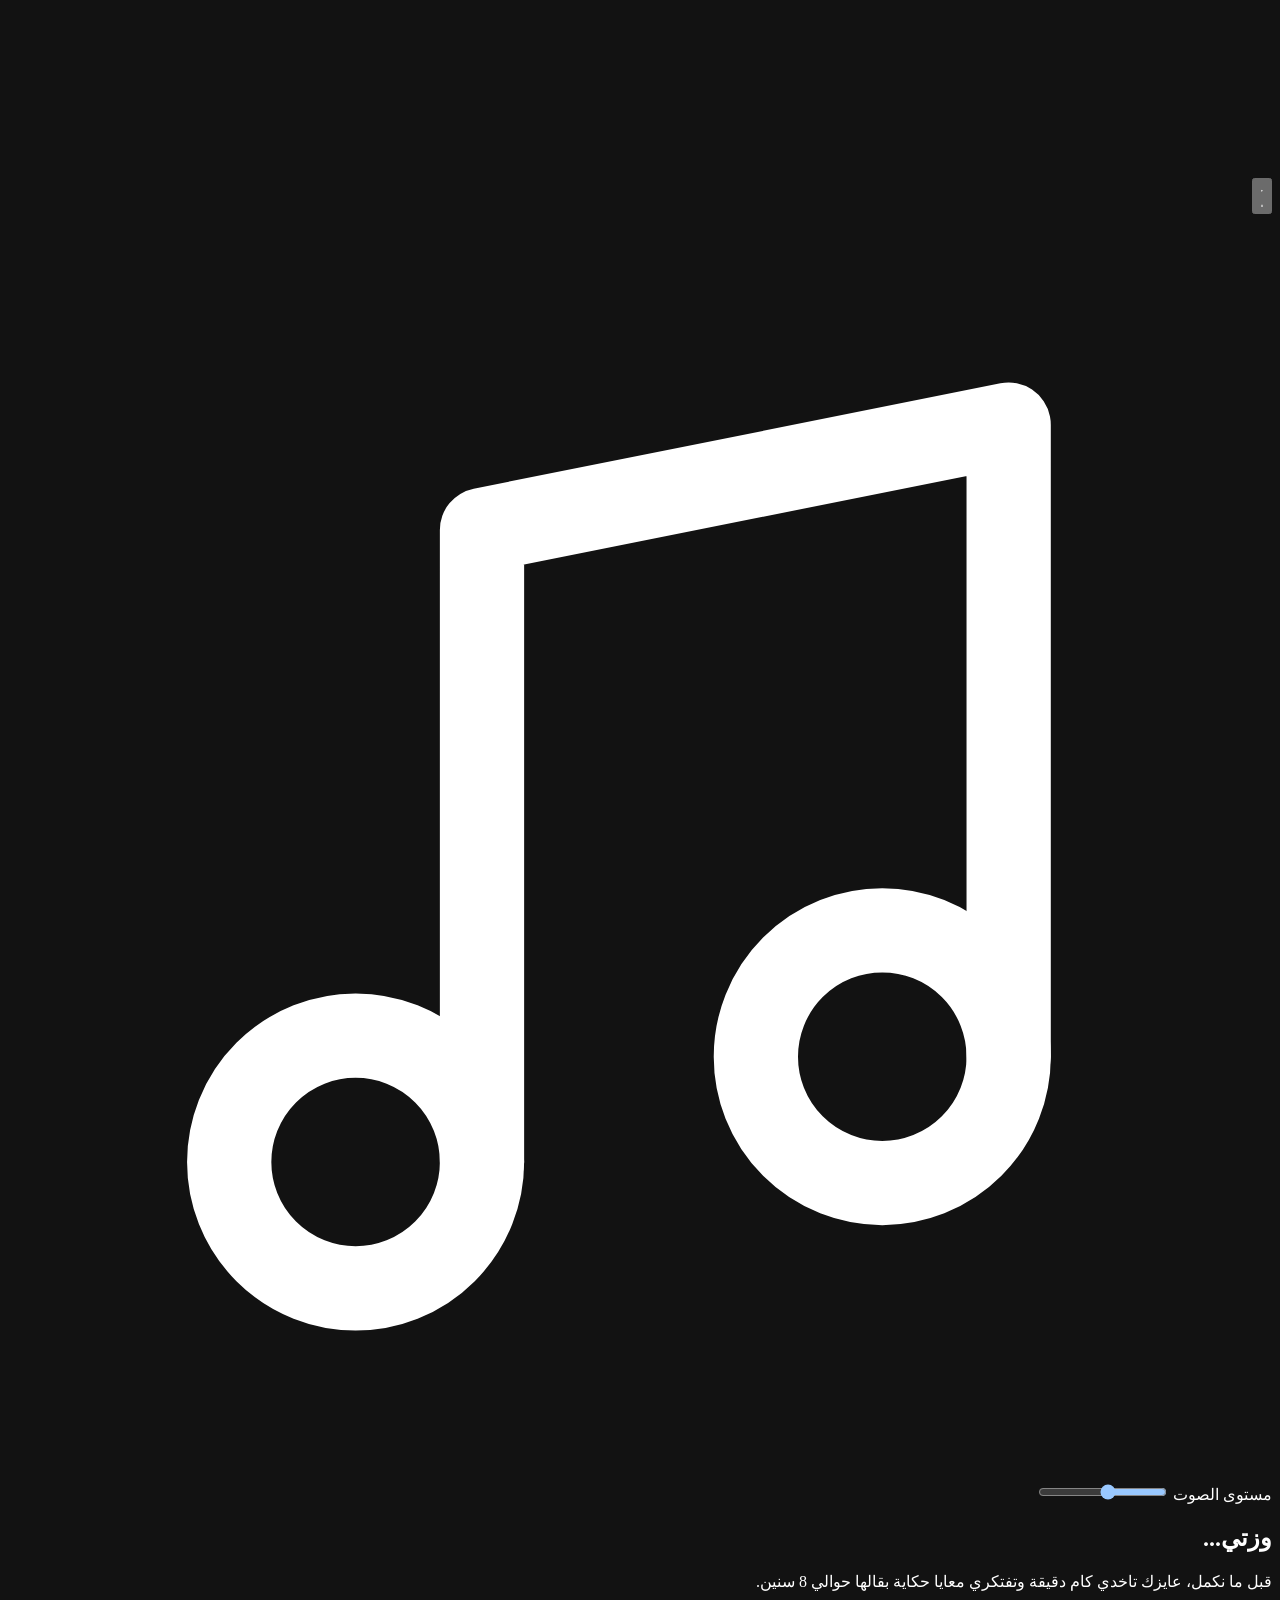
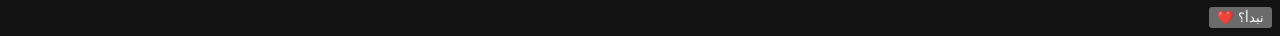
==== index.html @ 0698bc0b "Rename index.html.html to index.html" ====
<!DOCTYPE html>
<!--
  ============================================================
  رسالة حب تفاعلية — 8 سنين في صفحة واحدة.

  طريقة التشغيل: افتح index.html بالضغط عليه مرتين. مش محتاج سيرفر.

  فين تعدل إيه
  -------------
  • الاسم / اللقب / ملف الموسيقى / الذكريات / الرسالة الأخيرة
      → أول script.js (كائن CONFIG)
  • الألوان → أول style.css (بلوك :root)
  • نصوص الأقسام → هنا في index.html جوه كل <section>
  • الموسيقى → حط أغنية أصالة في:  assets/music.mp3
  ============================================================
-->
<html lang="ar" dir="rtl">
<head>
  <meta charset="utf-8">
  <meta name="viewport" content="width=device-width, initial-scale=1, viewport-fit=cover">
  <meta name="theme-color" content="#050b1c">
  <meta name="color-scheme" content="dark">
  <title>وزتي... حكاية 8 سنين</title>

  <!-- خطوط جوجل لو فيه إنترنت. لو مفيش، فيه بدائل محلية. -->
  <link rel="preconnect" href="https://fonts.googleapis.com">
  <link rel="preconnect" href="https://fonts.gstatic.com" crossorigin>
  <link href="https://fonts.googleapis.com/css2?family=Amiri:wght@400;700&family=Cormorant+Garamond:ital,wght@0,300;0,400;1,300&family=Tajawal:wght@300;400;500;700&display=swap" rel="stylesheet">

  <link rel="stylesheet" href="style.css">
</head>

<body data-mood="night">
  <!-- الصفحة مقفولة لحد ما تدوس "نبدأ؟" -->
  <script>document.documentElement.classList.add('is-locked');</script>

  <!-- ===== الخلفية: سما + نجوم متحركة ===== -->
  <div class="backdrop" aria-hidden="true">
    <div class="sky sky--base"></div>
    <div class="sky sky--glow"></div>
    <canvas id="stars"></canvas>
  </div>

  <!-- ===== شريط التقدم (يتعبى من script.js) ===== -->
  <header class="chrome" id="chrome">
    <div class="chrome__inner">
      <p class="chrome__label" id="chapterLabel" aria-live="polite"></p>
      <nav aria-label="مراحل الحكاية">
        <ol class="steps" id="steps"></ol>
      </nav>
    </div>
  </header>

  <!-- ===== مشغل الموسيقى =====
       حط أغنية أصالة هنا:  assets/music.mp3
       (لو الملف مش موجود، المشغل هيختفي والصفحة هتشتغل عادي.) -->
  <div class="player" id="player" role="group" aria-label="الموسيقى">
    <button class="player__btn" id="musicBtn" type="button" aria-label="تشغيل الموسيقى" aria-pressed="false">
      <svg class="ico-play" viewBox="0 0 24 24" aria-hidden="true"><path d="M8.5 5.5v13l10.5-6.5z" fill="currentColor"/></svg>
      <svg class="ico-pause" viewBox="0 0 24 24" aria-hidden="true"><path d="M7 5h3.4v14H7zM13.6 5H17v14h-3.4z" fill="currentColor"/></svg>
    </button>
    <svg class="player__note" viewBox="0 0 24 24" aria-hidden="true" fill="none" stroke="currentColor" stroke-width="1.6" stroke-linecap="round" stroke-linejoin="round"><path d="M9 18V6l10-2v12"/><circle cx="6.6" cy="18" r="2.4"/><circle cx="16.6" cy="16" r="2.4"/></svg>
    <span class="eq" aria-hidden="true"><i></i><i></i><i></i><i></i></span>
    <label class="player__vol">
      <span class="sr-only">مستوى الصوت</span>
      <input id="musicVol" type="range" min="0" max="100" value="45">
    </label>
  </div>
  <audio id="music" loop preload="auto"></audio>

  <noscript><p style="padding:2rem;text-align:center;color:#fff">الصفحة دي محتاجة JavaScript عشان تشتغل.</p></noscript>

  <main id="journey">

    <!-- ============ 01 — البداية ============ -->
    <section class="chapter chapter--opening" id="opening" data-chapter="1" data-mood="night" aria-label="البداية">
      <div class="chapter__inner">
        <div class="seq">
          <!-- اللقب بيتعبى من CONFIG.nickname في script.js -->
          <h1 class="ln t-xl glow-text" data-delay="900"><span data-nick>وزتي</span>...</h1>
          <p class="ln t-lead" data-delay="2000">قبل ما نكمل، عايزك تاخدي كام دقيقة وتفتكري معايا حكاية بقالها حوالي 8 سنين.</p>
          <div class="ln" data-delay="2000">
            <button class="btn btn--start" id="startBtn" type="button">نبدأ؟ ❤️</button>
          </div>
        </div>
      </div>
    </section>

    <!-- ============ 02 — 8 سنين ============ -->
    <section class="chapter chapter--years" id="years" data-chapter="2" data-mood="night" aria-labelledby="years-title" hidden>
      <div class="chapter__inner">
        <h2 class="sr-only" id="years-title">8 سنين</h2>

        <div class="years__num" role="img" aria-label="8"><span id="yearsCount" aria-hidden="true">8</span></div>

        <div class="years__line" aria-hidden="true">
          <span class="years__cap">البداية</span>
          <div class="years__track">
            <i style="--i:0"></i><i style="--i:1"></i><i style="--i:2"></i><i style="--i:3"></i>
            <i style="--i:4"></i><i style="--i:5"></i><i style="--i:6"></i><i style="--i:7"></i>
          </div>
          <span class="years__cap">النهارده</span>
        </div>

        <div class="seq">
          <p class="ln t-lead" data-delay="2800">8 سنين مش رقم صغير...</p>
          <p class="ln t-body" data-delay="2200">8 سنين فيهم كلام، ضحك، زعل، مواقف، خوف، أمان، أحلام... وحاجات كتير يمكن عمرنا ما عرفنا نوصفها.</p>
          <p class="ln t-lead" data-delay="2800">ومهما حصل بينا، صعب أتعامل مع الـ8 سنين دول كأنهم مجرد وقت وعدّى.</p>
        </div>
      </div>
    </section>

    <!-- ============ 03 — ذكريات ============
         الكروت بتتبني من CONFIG.memories في script.js -->
    <section class="chapter chapter--memories" id="memories" data-chapter="3" data-mood="night" aria-labelledby="memories-title" hidden>
      <div class="chapter__inner chapter__inner--wide">
        <header class="reveal memories__head">
          <h2 class="t-display" id="memories-title">فاكرة؟</h2>
        </header>

        <div class="road" id="road">
          <span class="road__fill" aria-hidden="true"></span>
          <span class="road__lamp" aria-hidden="true"></span>
          <ol class="road__list" id="roadList"></ol>
        </div>
      </div>
    </section>

    <!-- ============ 04 — 4 April ============ -->
    <section class="chapter chapter--april" id="april" data-chapter="4" data-mood="night" aria-labelledby="april-title" hidden>
      <div class="chapter__inner">
        <h2 class="sr-only" id="april-title">4 April</h2>

        <div class="date" role="img" aria-label="4 April">
          <span class="date__glow" aria-hidden="true"></span>
          <span class="date__day" aria-hidden="true">4</span>
          <span class="date__month" aria-hidden="true">April</span>
          <span class="date__rule" aria-hidden="true"></span>
        </div>

        <div class="seq">
          <p class="ln t-lead" data-delay="3000">اليوم اللي بدأت فيه مرحلة جديدة من حكايتنا.</p>
          <p class="ln t-body" data-delay="2400">وفي وسط كل اللي حصل بعده، التاريخ ده لسه له مكان خاص عندي.</p>
        </div>
      </div>
    </section>

    <!-- ============ 05 — الجزء الصادق ============ -->
    <section class="chapter chapter--honest" id="honest" data-chapter="5" data-mood="quiet" aria-labelledby="honest-title" hidden>
      <div class="chapter__inner">
        <div class="seq">
          <h2 class="ln t-display" id="honest-title" data-delay="600">عايز أقولك حاجة بصراحة...</h2>
          <p class="ln t-xl" data-type data-delay="2600">أنا اتغيرت.</p>
          <p class="ln t-lead" data-delay="3200">مش بقول إني بقيت شخص تاني...</p>
          <p class="ln t-lead" data-delay="2600">بس فهمت حاجات مكنتش فاهمها.</p>
          <p class="ln t-lead" data-delay="3000">فهمت إن الحب مش بس إنك تحب حد...</p>
          <p class="ln t-lead" data-delay="2200">الحب كمان إنك تفهمه، تسمعه، تطمنه، وتعرف إمتى تتمسك وإمتى تهدى.</p>
          <p class="ln t-body" data-delay="3000">وفهمت إن في حاجات كان ممكن أتعامل معاها بشكل أحسن.</p>
        </div>
      </div>
    </section>

    <!-- ============ 06 — لسه بحبك ============ -->
    <section class="chapter chapter--love" id="love" data-chapter="6" data-mood="quiet" aria-label="لسه بحبك" hidden>
      <div class="chapter__inner">
        <div class="seq">
          <p class="ln t-xl" data-delay="700">ولسه...</p>
          <p class="ln t-xl glow-text" data-type data-hearts data-delay="3000">لسه بحبك.</p>
          <p class="ln t-lead" data-delay="3200">مش حب بيطلب منك تنسي اللي حصل.</p>
          <p class="ln t-lead" data-delay="2200">ومش حب بيضغط عليكي تاخدي قرار.</p>
          <p class="ln t-lead" data-delay="2400">هو بس حب بيقولك إنك لسه غالية عندي.</p>
          <p class="ln t-body" data-delay="3000">وإن بعد كل السنين دي...</p>
          <p class="ln t-lead" data-delay="1900">لسه نفسي تكوني إنتِ.</p>
          <div class="ln love__heart" data-delay="1800" aria-hidden="true">
            <svg viewBox="0 0 64 60" fill="none" stroke="currentColor" stroke-width="1.6" stroke-linejoin="round"><path d="M32 54C10 38 6 26 11 17c5-9 16-8 21-1 5-7 16-8 21 1 5 9 1 21-21 37z"/></svg>
          </div>
        </div>
      </div>
    </section>

    <!-- ============ 07 — مش رجوع، بداية جديدة ============ -->
    <section class="chapter chapter--again" id="again" data-chapter="7" data-mood="quiet" aria-labelledby="again-title" hidden>
      <div class="chapter__inner">
        <div class="seq">
          <h2 class="ln t-display" id="again-title" data-delay="600">مش عايز نرجع زي الأول...</h2>
          <p class="ln t-lead" data-delay="2600">أنا نفسي ندي للحكاية فرصة تانية.</p>
          <p class="ln t-lead" data-delay="3000">مش عشان نرجع نعيش نفس الحكاية.</p>
          <p class="ln t-lead" data-delay="2200">عشان نكتب حكاية جديدة.</p>
          <div class="words">
            <span class="ln word" data-delay="2800">أهدى.</span>
            <span class="ln word" data-delay="1300">أنضج.</span>
            <span class="ln word" data-delay="1300">وأحن.</span>
          </div>
          <p class="ln t-body" data-delay="2800">أنا مش بطلب نرجع للماضي.</p>
          <p class="ln t-lead" data-delay="2200">أنا نفسي نبدأ من جديد، بس المرة دي وإحنا فاهمين بعض أكتر.</p>
        </div>
      </div>
    </section>

    <!-- ============ 08 — السؤال الأخير ============ -->
    <section class="chapter chapter--question" id="question" data-chapter="7" data-mood="hush" aria-label="السؤال الأخير" hidden>
      <div class="chapter__inner">
        <div class="seq">
          <!-- .stage = السطور بتتبدل في نفس المكان -->
          <div class="stage">
            <p class="ln t-lead" data-delay="900">بعد كل ده...</p>
            <p class="ln t-lead" data-delay="3000">بعد 8 سنين...</p>
            <h2 class="ln t-display keep" data-delay="3200">مستعدة نكتب فصل جديد؟ ❤️</h2>
          </div>

          <div class="ln choices" data-delay="2400">
            <div class="choices__main">
              <button class="btn btn--choice btn--yes" type="button">أيوه ❤️</button>
              <button class="btn btn--choice btn--yes" type="button">أكيد 🥹</button>
              <button class="btn btn--choice btn--yes" type="button">طبعًا 💙</button>
            </div>
            <!-- لعبة بس: بتراوغ كام مرة، وبعدين بتسيب نفسها تتضغط -->
            <div class="maybe-zone" id="maybeZone">
              <div class="maybe-wrap" id="maybeWrap">
                <button class="btn btn--ghost" id="maybeBtn" type="button">يمكن...</button>
              </div>
            </div>
            <p class="maybe-note" id="maybeNote" role="status" aria-live="polite"></p>
          </div>
        </div>
      </div>
    </section>
  </main>

  <!-- ===== شاشة الرد الكاملة (أيوه / يمكن). المحتوى بيتبني من script.js ===== -->
  <div class="finale" id="finale" role="dialog" aria-modal="true" aria-label="الرد" hidden>
    <canvas class="finale__fx" id="finaleFx" aria-hidden="true"></canvas>
    <button class="finale__close" id="finaleClose" type="button" aria-label="إغلاق">
      <svg viewBox="0 0 24 24" aria-hidden="true" fill="none" stroke="currentColor" stroke-width="1.8" stroke-linecap="round"><path d="M6 6l12 12M18 6L6 18"/></svg>
    </button>
    <div class="finale__scroll" id="finaleScroll" tabindex="-1">
      <div class="finale__body seq" id="finaleBody"></div>
    </div>
    <button class="finale__skip" id="finaleSkip" type="button">عرض الكل</button>
  </div>

  <script src="script.js"></script>
</body>
</html>
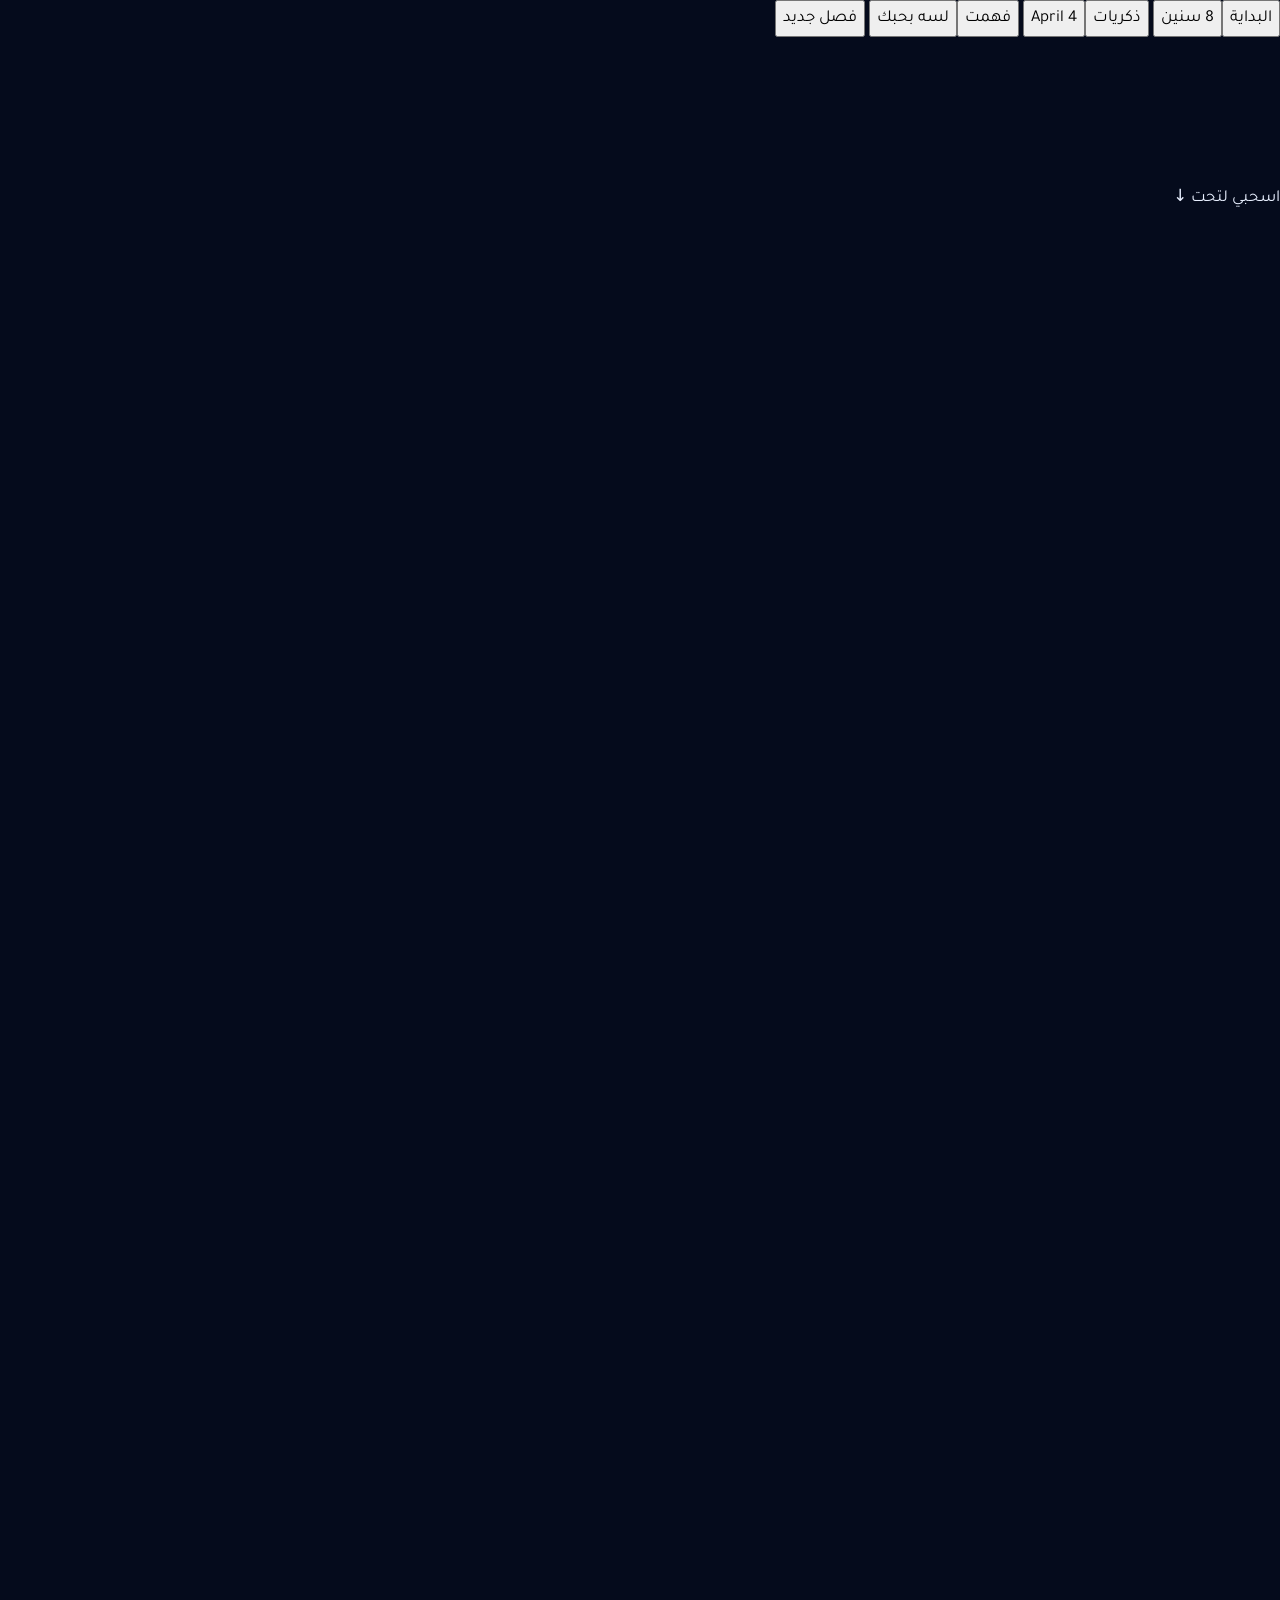
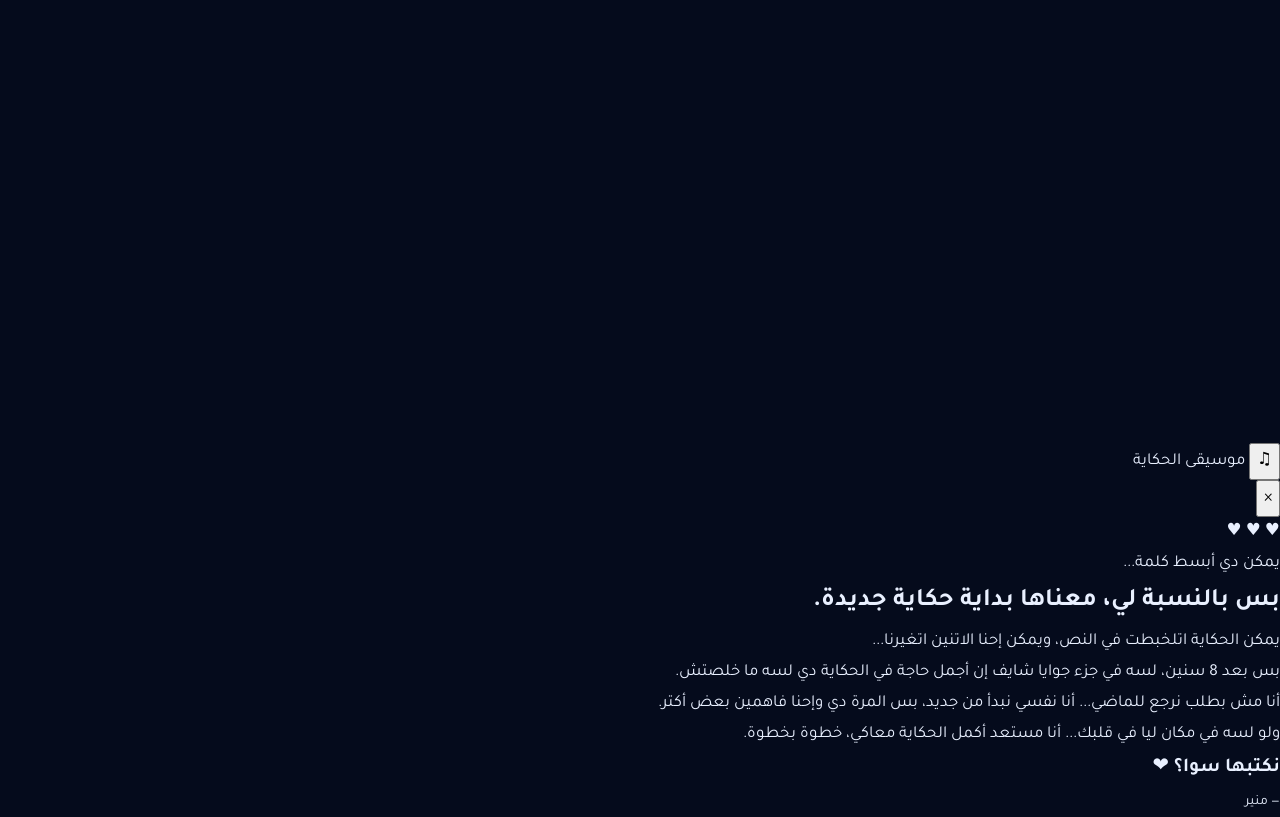
==== commit a56af6be: "Refactor index.html structure and content" ====
--- a/index.html
+++ b/index.html
@@ -1,244 +1,131 @@
-<!DOCTYPE html>
-<!--
-  ============================================================
-  رسالة حب تفاعلية — 8 سنين في صفحة واحدة.
-
-  طريقة التشغيل: افتح index.html بالضغط عليه مرتين. مش محتاج سيرفر.
-
-  فين تعدل إيه
-  -------------
-  • الاسم / اللقب / ملف الموسيقى / الذكريات / الرسالة الأخيرة
-      → أول script.js (كائن CONFIG)
-  • الألوان → أول style.css (بلوك :root)
-  • نصوص الأقسام → هنا في index.html جوه كل <section>
-  • الموسيقى → حط أغنية أصالة في:  assets/music.mp3
-  ============================================================
--->
+<!doctype html>
 <html lang="ar" dir="rtl">
 <head>
-  <meta charset="utf-8">
-  <meta name="viewport" content="width=device-width, initial-scale=1, viewport-fit=cover">
-  <meta name="theme-color" content="#050b1c">
-  <meta name="color-scheme" content="dark">
-  <title>وزتي... حكاية 8 سنين</title>
+<meta charset="utf-8">
+<meta name="viewport" content="width=device-width,initial-scale=1,viewport-fit=cover">
+<meta name="theme-color" content="#081a33">
+<title>وزتي — حكايتنا</title>
+<link rel="preconnect" href="https://fonts.googleapis.com">
+<link rel="preconnect" href="https://fonts.gstatic.com" crossorigin>
+<link href="https://fonts.googleapis.com/css2?family=Cairo:wght@400;500;600;700;800&family=Tajawal:wght@400;500;700;800&display=swap" rel="stylesheet">
+<link rel="stylesheet" href="style.css">
+</head>
+<body>
+<div class="progress"><span id="progressBar"></span></div>
+<nav class="timeline-nav" aria-label="مراحل الرحلة">
+  <button data-target="start">البداية</button><button data-target="years">8 سنين</button>
+  <button data-target="memories">ذكريات</button><button data-target="date">4 April</button>
+  <button data-target="understood">فهمت</button><button data-target="love">لسه بحبك</button>
+  <button data-target="newchapter">فصل جديد</button>
+</nav>
 
-  <!-- خطوط جوجل لو فيه إنترنت. لو مفيش، فيه بدائل محلية. -->
-  <link rel="preconnect" href="https://fonts.googleapis.com">
-  <link rel="preconnect" href="https://fonts.gstatic.com" crossorigin>
-  <link href="https://fonts.googleapis.com/css2?family=Amiri:wght@400;700&family=Cormorant+Garamond:ital,wght@0,300;0,400;1,300&family=Tajawal:wght@300;400;500;700&display=swap" rel="stylesheet">
+<main>
+<section id="start" class="hero section">
+  <div class="stars"></div><div class="glow"></div>
+  <div class="hero-content reveal">
+    <div class="tiny">منير → زينب</div>
+    <h1>وزتي...</h1>
+    <p>قبل ما نكمل، عايزك تاخدي كام دقيقة وتفتكري معايا حكاية بقالها حوالي 8 سنين.</p>
+    <button class="primary next" data-next="years">نبدأ؟ <span>♥</span></button>
+  </div>
+  <div class="scroll-hint">اسحبي لتحت ↓</div>
+</section>
 
-  <link rel="stylesheet" href="style.css">
-</head>
+<section id="years" class="section dark">
+  <div class="content narrow reveal">
+    <div class="chapter">01 / 07</div>
+    <div class="big-number" data-number="8">8</div>
+    <h2>8 سنين مش رقم صغير...</h2>
+    <p>8 سنين فيهم كلام، ضحك، زعل، مواقف، خوف، أمان، أحلام... وحاجات كتير يمكن عمرنا ما عرفنا نوصفها.</p>
+    <p>ومهما حصل بينا، صعب أتعامل مع الـ8 سنين دول كأنهم مجرد وقت وعدّى.</p>
+  </div>
+</section>
 
-<body data-mood="night">
-  <!-- الصفحة مقفولة لحد ما تدوس "نبدأ؟" -->
-  <script>document.documentElement.classList.add('is-locked');</script>
+<section id="memories" class="section">
+  <div class="content wide reveal">
+    <div class="chapter">02 / 07</div><h2>فاكرة؟</h2>
+    <p class="lead">في حاجات صغيرة بتفضل كبيرة جوا الواحد.</p>
+    <div class="memory-line">
+      <article class="memory"><span class="memory-dot">01</span><div><small>ذكرى</small><h3>القاهرة</h3><p>خروجة القاهرة... مش عارف إيه اللي فضل في ذاكرتي أكتر، تفاصيل اليوم نفسه، ولا إحساس إننا كنا بنعمل ذكرى جديدة سوا.</p></div></article>
+      <article class="memory"><span class="memory-dot">02</span><div><small>ذكرى</small><h3>أول قعدة</h3><p>أول مرة قعدنا مع بعض في الأتالية عند أختك. يمكن وقتها مكنتش عارف إن القعدة دي هتبقى واحدة من الحاجات اللي هفتكرها بعد سنين.</p></div></article>
+      <article class="memory"><span class="memory-dot">03</span><div><small>ذكرى</small><h3>السدادات</h3><p>اليوم اللي اتخبطتي فيه... وأكتر حاجة فاكرها مش الخبطة نفسها، قد ما فاكر خوفك عليا وخضتك وقتها. يمكن دي من اللحظات الصغيرة اللي عمرها ما كانت صغيرة بالنسبالي.</p></div></article>
+      <article class="memory"><span class="memory-dot">04</span><div><small>ذكرى</small><h3>طريق الرجوع</h3><p>إحنا راجعين من القاهرة، الأغاني شغالة، وإحنا بنسمع أصالة... مكنتش محتاج وقتها أي حاجة زيادة عن إنك تكوني جنبي.</p></div></article>
+      <article class="memory"><span class="memory-dot">05</span><div><small>ذكرى</small><h3>الشقة</h3><p>فاكرة لما اخترنا كل تفصيلة في الشقة سوا؟ لون، حاجة، تفصيلة صغيرة... كل حاجة كان وراها حلم.</p><strong>والأجمل إن لسه في حاجات هنكملها. 💙</strong></div></article>
+    </div>
+  </div>
+</section>
 
-  <!-- ===== الخلفية: سما + نجوم متحركة ===== -->
-  <div class="backdrop" aria-hidden="true">
-    <div class="sky sky--base"></div>
-    <div class="sky sky--glow"></div>
-    <canvas id="stars"></canvas>
+<section id="date" class="section date-section dark">
+  <div class="content reveal">
+    <div class="chapter">03 / 07</div>
+    <div class="date-card"><span>our chapter</span><strong>4 April</strong><i>♥</i></div>
+    <h2>اليوم اللي بدأت فيه مرحلة جديدة من حكايتنا.</h2>
+    <p>وفي وسط كل اللي حصل بعده، التاريخ ده لسه له مكان خاص عندي.</p>
   </div>
+</section>
 
-  <!-- ===== شريط التقدم (يتعبى من script.js) ===== -->
-  <header class="chrome" id="chrome">
-    <div class="chrome__inner">
-      <p class="chrome__label" id="chapterLabel" aria-live="polite"></p>
-      <nav aria-label="مراحل الحكاية">
-        <ol class="steps" id="steps"></ol>
-      </nav>
+<section id="understood" class="section dark calmer">
+  <div class="content narrow reveal">
+    <div class="chapter">04 / 07</div><h2>عايز أقولك حاجة بصراحة...</h2>
+    <div class="line-reveal"><p>أنا اتغيرت.</p><p>مش بقول إني بقيت شخص تاني...</p><p>بس فهمت حاجات مكنتش فاهمها.</p><p>فهمت إن الحب مش بس إنك تحب حد...</p><p>الحب كمان إنك تفهمه، تسمعه، تطمنه، وتعرف إمتى تتمسك وإمتى تهدى.</p><p>وفهمت إن في حاجات كان ممكن أتعامل معاها بشكل أحسن.</p></div>
+  </div>
+</section>
+
+<section id="love" class="section love-section">
+  <div class="content narrow reveal">
+    <div class="chapter">05 / 07</div><h2>ولسه...</h2>
+    <div class="heart">♥</div><h3>لسه بحبك.</h3>
+    <p>مش حب بيطلب منك تنسي اللي حصل.</p><p>ومش حب بيضغط عليكي تاخدي قرار.</p><p>هو بس حب بيقولك إنك لسه غالية عندي.</p>
+    <p class="emphasis">وإن بعد كل السنين دي... لسه نفسي تكوني إنتِ.</p>
+  </div>
+</section>
+
+<section id="newchapter" class="section dark new-section">
+  <div class="content narrow reveal">
+    <div class="chapter">06 / 07</div>
+    <h2>مش عايز نرجع زي الأول...</h2>
+    <p>أنا نفسي ندي للحكاية فرصة تانية.</p>
+    <div class="stack"><span>مش عشان نرجع نعيش نفس الحكاية.</span><span>عشان نكتب حكاية جديدة.</span><b>أهدى.</b><b>أنضج.</b><b>وأحن.</b></div>
+    <p>أنا مش بطلب نرجع للماضي.<br>أنا نفسي نبدأ من جديد، بس المرة دي وإحنا فاهمين بعض أكتر.</p>
+  </div>
+</section>
+
+<section id="question" class="section final">
+  <div class="final-glow"></div>
+  <div class="content narrow reveal">
+    <div class="chapter">07 / 07</div>
+    <p>بعد كل ده...</p><p>بعد 8 سنين...</p>
+    <h2>مستعدة نكتب فصل جديد؟ <span>♥</span></h2>
+    <div class="answers" id="answers">
+      <button class="answer yes" data-answer="positive">أيوه ❤️</button>
+      <button class="answer yes" data-answer="positive">أكيد 🥹</button>
+      <button class="answer yes" data-answer="positive">طبعًا 💙</button>
+      <button class="answer maybe" id="maybe">يمكن...</button>
     </div>
-  </header>
+    <div id="response" class="response" aria-live="polite"></div>
+  </div>
+</section>
+</main>
 
-  <!-- ===== مشغل الموسيقى =====
-       حط أغنية أصالة هنا:  assets/music.mp3
-       (لو الملف مش موجود، المشغل هيختفي والصفحة هتشتغل عادي.) -->
-  <div class="player" id="player" role="group" aria-label="الموسيقى">
-    <button class="player__btn" id="musicBtn" type="button" aria-label="تشغيل الموسيقى" aria-pressed="false">
-      <svg class="ico-play" viewBox="0 0 24 24" aria-hidden="true"><path d="M8.5 5.5v13l10.5-6.5z" fill="currentColor"/></svg>
-      <svg class="ico-pause" viewBox="0 0 24 24" aria-hidden="true"><path d="M7 5h3.4v14H7zM13.6 5H17v14h-3.4z" fill="currentColor"/></svg>
-    </button>
-    <svg class="player__note" viewBox="0 0 24 24" aria-hidden="true" fill="none" stroke="currentColor" stroke-width="1.6" stroke-linecap="round" stroke-linejoin="round"><path d="M9 18V6l10-2v12"/><circle cx="6.6" cy="18" r="2.4"/><circle cx="16.6" cy="16" r="2.4"/></svg>
-    <span class="eq" aria-hidden="true"><i></i><i></i><i></i><i></i></span>
-    <label class="player__vol">
-      <span class="sr-only">مستوى الصوت</span>
-      <input id="musicVol" type="range" min="0" max="100" value="45">
-    </label>
+<div class="music">
+  <audio id="audio" loop preload="none"><source src="assets/music.mp3" type="audio/mpeg"></audio>
+  <button id="musicBtn" aria-label="تشغيل الموسيقى">♫</button>
+  <span id="musicText">موسيقى الحكاية</span>
+</div>
+
+<div class="modal" id="modal">
+  <div class="modal-card">
+    <button class="close" id="close">×</button>
+    <div class="mini-hearts">♥ ♥ ♥</div>
+    <p>يمكن دي أبسط كلمة...</p>
+    <h2>بس بالنسبة لي، معناها بداية حكاية جديدة.</h2>
+    <p>يمكن الحكاية اتلخبطت في النص، ويمكن إحنا الاتنين اتغيرنا...</p>
+    <p>بس بعد 8 سنين، لسه في جزء جوايا شايف إن أجمل حاجة في الحكاية دي لسه ما خلصتش.</p>
+    <p>أنا مش بطلب نرجع للماضي... أنا نفسي نبدأ من جديد، بس المرة دي وإحنا فاهمين بعض أكتر.</p>
+    <p>ولو لسه في مكان ليا في قلبك... أنا مستعد أكمل الحكاية معاكي، خطوة بخطوة.</p>
+    <h3>نكتبها سوا؟ ❤️</h3><small>— منير</small>
   </div>
-  <audio id="music" loop preload="auto"></audio>
-
-  <noscript><p style="padding:2rem;text-align:center;color:#fff">الصفحة دي محتاجة JavaScript عشان تشتغل.</p></noscript>
-
-  <main id="journey">
-
-    <!-- ============ 01 — البداية ============ -->
-    <section class="chapter chapter--opening" id="opening" data-chapter="1" data-mood="night" aria-label="البداية">
-      <div class="chapter__inner">
-        <div class="seq">
-          <!-- اللقب بيتعبى من CONFIG.nickname في script.js -->
-          <h1 class="ln t-xl glow-text" data-delay="900"><span data-nick>وزتي</span>...</h1>
-          <p class="ln t-lead" data-delay="2000">قبل ما نكمل، عايزك تاخدي كام دقيقة وتفتكري معايا حكاية بقالها حوالي 8 سنين.</p>
-          <div class="ln" data-delay="2000">
-            <button class="btn btn--start" id="startBtn" type="button">نبدأ؟ ❤️</button>
-          </div>
-        </div>
-      </div>
-    </section>
-
-    <!-- ============ 02 — 8 سنين ============ -->
-    <section class="chapter chapter--years" id="years" data-chapter="2" data-mood="night" aria-labelledby="years-title" hidden>
-      <div class="chapter__inner">
-        <h2 class="sr-only" id="years-title">8 سنين</h2>
-
-        <div class="years__num" role="img" aria-label="8"><span id="yearsCount" aria-hidden="true">8</span></div>
-
-        <div class="years__line" aria-hidden="true">
-          <span class="years__cap">البداية</span>
-          <div class="years__track">
-            <i style="--i:0"></i><i style="--i:1"></i><i style="--i:2"></i><i style="--i:3"></i>
-            <i style="--i:4"></i><i style="--i:5"></i><i style="--i:6"></i><i style="--i:7"></i>
-          </div>
-          <span class="years__cap">النهارده</span>
-        </div>
-
-        <div class="seq">
-          <p class="ln t-lead" data-delay="2800">8 سنين مش رقم صغير...</p>
-          <p class="ln t-body" data-delay="2200">8 سنين فيهم كلام، ضحك، زعل، مواقف، خوف، أمان، أحلام... وحاجات كتير يمكن عمرنا ما عرفنا نوصفها.</p>
-          <p class="ln t-lead" data-delay="2800">ومهما حصل بينا، صعب أتعامل مع الـ8 سنين دول كأنهم مجرد وقت وعدّى.</p>
-        </div>
-      </div>
-    </section>
-
-    <!-- ============ 03 — ذكريات ============
-         الكروت بتتبني من CONFIG.memories في script.js -->
-    <section class="chapter chapter--memories" id="memories" data-chapter="3" data-mood="night" aria-labelledby="memories-title" hidden>
-      <div class="chapter__inner chapter__inner--wide">
-        <header class="reveal memories__head">
-          <h2 class="t-display" id="memories-title">فاكرة؟</h2>
-        </header>
-
-        <div class="road" id="road">
-          <span class="road__fill" aria-hidden="true"></span>
-          <span class="road__lamp" aria-hidden="true"></span>
-          <ol class="road__list" id="roadList"></ol>
-        </div>
-      </div>
-    </section>
-
-    <!-- ============ 04 — 4 April ============ -->
-    <section class="chapter chapter--april" id="april" data-chapter="4" data-mood="night" aria-labelledby="april-title" hidden>
-      <div class="chapter__inner">
-        <h2 class="sr-only" id="april-title">4 April</h2>
-
-        <div class="date" role="img" aria-label="4 April">
-          <span class="date__glow" aria-hidden="true"></span>
-          <span class="date__day" aria-hidden="true">4</span>
-          <span class="date__month" aria-hidden="true">April</span>
-          <span class="date__rule" aria-hidden="true"></span>
-        </div>
-
-        <div class="seq">
-          <p class="ln t-lead" data-delay="3000">اليوم اللي بدأت فيه مرحلة جديدة من حكايتنا.</p>
-          <p class="ln t-body" data-delay="2400">وفي وسط كل اللي حصل بعده، التاريخ ده لسه له مكان خاص عندي.</p>
-        </div>
-      </div>
-    </section>
-
-    <!-- ============ 05 — الجزء الصادق ============ -->
-    <section class="chapter chapter--honest" id="honest" data-chapter="5" data-mood="quiet" aria-labelledby="honest-title" hidden>
-      <div class="chapter__inner">
-        <div class="seq">
-          <h2 class="ln t-display" id="honest-title" data-delay="600">عايز أقولك حاجة بصراحة...</h2>
-          <p class="ln t-xl" data-type data-delay="2600">أنا اتغيرت.</p>
-          <p class="ln t-lead" data-delay="3200">مش بقول إني بقيت شخص تاني...</p>
-          <p class="ln t-lead" data-delay="2600">بس فهمت حاجات مكنتش فاهمها.</p>
-          <p class="ln t-lead" data-delay="3000">فهمت إن الحب مش بس إنك تحب حد...</p>
-          <p class="ln t-lead" data-delay="2200">الحب كمان إنك تفهمه، تسمعه، تطمنه، وتعرف إمتى تتمسك وإمتى تهدى.</p>
-          <p class="ln t-body" data-delay="3000">وفهمت إن في حاجات كان ممكن أتعامل معاها بشكل أحسن.</p>
-        </div>
-      </div>
-    </section>
-
-    <!-- ============ 06 — لسه بحبك ============ -->
-    <section class="chapter chapter--love" id="love" data-chapter="6" data-mood="quiet" aria-label="لسه بحبك" hidden>
-      <div class="chapter__inner">
-        <div class="seq">
-          <p class="ln t-xl" data-delay="700">ولسه...</p>
-          <p class="ln t-xl glow-text" data-type data-hearts data-delay="3000">لسه بحبك.</p>
-          <p class="ln t-lead" data-delay="3200">مش حب بيطلب منك تنسي اللي حصل.</p>
-          <p class="ln t-lead" data-delay="2200">ومش حب بيضغط عليكي تاخدي قرار.</p>
-          <p class="ln t-lead" data-delay="2400">هو بس حب بيقولك إنك لسه غالية عندي.</p>
-          <p class="ln t-body" data-delay="3000">وإن بعد كل السنين دي...</p>
-          <p class="ln t-lead" data-delay="1900">لسه نفسي تكوني إنتِ.</p>
-          <div class="ln love__heart" data-delay="1800" aria-hidden="true">
-            <svg viewBox="0 0 64 60" fill="none" stroke="currentColor" stroke-width="1.6" stroke-linejoin="round"><path d="M32 54C10 38 6 26 11 17c5-9 16-8 21-1 5-7 16-8 21 1 5 9 1 21-21 37z"/></svg>
-          </div>
-        </div>
-      </div>
-    </section>
-
-    <!-- ============ 07 — مش رجوع، بداية جديدة ============ -->
-    <section class="chapter chapter--again" id="again" data-chapter="7" data-mood="quiet" aria-labelledby="again-title" hidden>
-      <div class="chapter__inner">
-        <div class="seq">
-          <h2 class="ln t-display" id="again-title" data-delay="600">مش عايز نرجع زي الأول...</h2>
-          <p class="ln t-lead" data-delay="2600">أنا نفسي ندي للحكاية فرصة تانية.</p>
-          <p class="ln t-lead" data-delay="3000">مش عشان نرجع نعيش نفس الحكاية.</p>
-          <p class="ln t-lead" data-delay="2200">عشان نكتب حكاية جديدة.</p>
-          <div class="words">
-            <span class="ln word" data-delay="2800">أهدى.</span>
-            <span class="ln word" data-delay="1300">أنضج.</span>
-            <span class="ln word" data-delay="1300">وأحن.</span>
-          </div>
-          <p class="ln t-body" data-delay="2800">أنا مش بطلب نرجع للماضي.</p>
-          <p class="ln t-lead" data-delay="2200">أنا نفسي نبدأ من جديد، بس المرة دي وإحنا فاهمين بعض أكتر.</p>
-        </div>
-      </div>
-    </section>
-
-    <!-- ============ 08 — السؤال الأخير ============ -->
-    <section class="chapter chapter--question" id="question" data-chapter="7" data-mood="hush" aria-label="السؤال الأخير" hidden>
-      <div class="chapter__inner">
-        <div class="seq">
-          <!-- .stage = السطور بتتبدل في نفس المكان -->
-          <div class="stage">
-            <p class="ln t-lead" data-delay="900">بعد كل ده...</p>
-            <p class="ln t-lead" data-delay="3000">بعد 8 سنين...</p>
-            <h2 class="ln t-display keep" data-delay="3200">مستعدة نكتب فصل جديد؟ ❤️</h2>
-          </div>
-
-          <div class="ln choices" data-delay="2400">
-            <div class="choices__main">
-              <button class="btn btn--choice btn--yes" type="button">أيوه ❤️</button>
-              <button class="btn btn--choice btn--yes" type="button">أكيد 🥹</button>
-              <button class="btn btn--choice btn--yes" type="button">طبعًا 💙</button>
-            </div>
-            <!-- لعبة بس: بتراوغ كام مرة، وبعدين بتسيب نفسها تتضغط -->
-            <div class="maybe-zone" id="maybeZone">
-              <div class="maybe-wrap" id="maybeWrap">
-                <button class="btn btn--ghost" id="maybeBtn" type="button">يمكن...</button>
-              </div>
-            </div>
-            <p class="maybe-note" id="maybeNote" role="status" aria-live="polite"></p>
-          </div>
-        </div>
-      </div>
-    </section>
-  </main>
-
-  <!-- ===== شاشة الرد الكاملة (أيوه / يمكن). المحتوى بيتبني من script.js ===== -->
-  <div class="finale" id="finale" role="dialog" aria-modal="true" aria-label="الرد" hidden>
-    <canvas class="finale__fx" id="finaleFx" aria-hidden="true"></canvas>
-    <button class="finale__close" id="finaleClose" type="button" aria-label="إغلاق">
-      <svg viewBox="0 0 24 24" aria-hidden="true" fill="none" stroke="currentColor" stroke-width="1.8" stroke-linecap="round"><path d="M6 6l12 12M18 6L6 18"/></svg>
-    </button>
-    <div class="finale__scroll" id="finaleScroll" tabindex="-1">
-      <div class="finale__body seq" id="finaleBody"></div>
-    </div>
-    <button class="finale__skip" id="finaleSkip" type="button">عرض الكل</button>
-  </div>
-
-  <script src="script.js"></script>
+</div>
+<script src="script.js"></script>
 </body>
 </html>
--- a/style.css
+++ b/style.css
@@ -0,0 +1,500 @@
+/* ==========================================================
+   الألوان والخطوط — غيّر شكل الصفحة كلها من هنا
+   ========================================================== */
+:root {
+  --navy-950: #050b1c;   /* أغمق ليل */
+  --navy-900: #081330;
+  --navy-800: #0e1f47;
+  --blue-500: #4f83e6;
+  --blue-300: #8fb4f0;   /* أزرق هادي */
+  --sky:      #bfdcff;   /* سماوي */
+  --white:    #f3f7ff;
+  --lav:      #b7b2f0;   /* لافندر خفيف */
+
+  --text:     #e9f0ff;
+  --text-dim: rgba(233, 240, 255, .76);
+  --line:     rgba(191, 220, 255, .16);
+
+  --font-display: 'Amiri', 'Noto Naskh Arabic', 'Traditional Arabic', 'Geeza Pro', serif;
+  --font-ui:      'Tajawal', 'Segoe UI', Tahoma, 'Noto Sans Arabic', system-ui, sans-serif;
+  --font-latin:   'Cormorant Garamond', Georgia, 'Times New Roman', serif;
+
+  --ease: cubic-bezier(.2, .7, .2, 1);
+}
+
+/* ---------- أساسيات ---------- */
+*, *::before, *::after { box-sizing: border-box; }
+[hidden] { display: none !important; }
+
+html {
+  scroll-behavior: smooth;
+  -webkit-text-size-adjust: 100%;
+  background: var(--navy-950);
+}
+html.is-locked, html.is-locked body,
+html.has-finale, html.has-finale body { overflow: hidden; height: 100%; }
+
+body {
+  margin: 0;
+  min-height: 100svh;
+  overflow-x: hidden;
+  background: var(--navy-950);
+  color: var(--text);
+  font-family: var(--font-ui);
+  font-size: 1.05rem;
+  line-height: 1.85;
+  -webkit-font-smoothing: antialiased;
+}
+
+h1, h2, h3, p { margin: 0; }
+button { font: inherit; }
+:focus-visible { outline: 2px solid var(--sky); outline-offset: 3px; }
+
+.sr-only {
+  position: absolute; width: 1px; height: 1px; margin: -1px; padding: 0;
+  overflow: hidden; clip: rect(0 0 0 0); white-space: nowrap; border: 0;
+}
+
+/* ---------- الخلفية ---------- */
+.backdrop { position: fixed; inset: 0; z-index: 0; pointer-events: none; }
+.sky { position: absolute; inset: 0; }
+.sky--base { background: linear-gradient(180deg, #0a1636 0%, #07112a 55%, #050b1c 100%); }
+.sky--glow {
+  background:
+    radial-gradient(70% 45% at 50% 0%, rgba(79, 131, 230, .34), transparent 72%),
+    radial-gradient(55% 40% at 12% 100%, rgba(183, 178, 240, .16), transparent 72%);
+  transition: opacity 2.4s ease;
+}
+body[data-mood="quiet"] .sky--glow { opacity: .35; }
+body[data-mood="hush"]  .sky--glow { opacity: .16; }
+#stars { position: absolute; inset: 0; width: 100%; height: 100%; }
+
+main, .chrome, .player { position: relative; z-index: 2; }
+
+/* ---------- تايبوجرافي ---------- */
+.t-display {
+  font-family: var(--font-display); font-weight: 700;
+  font-size: clamp(2.05rem, 8.6vw, 3.3rem); line-height: 1.55;
+  color: var(--white); text-wrap: balance;
+}
+.t-xl {
+  font-family: var(--font-display); font-weight: 700;
+  font-size: clamp(2.8rem, 13.5vw, 4.9rem); line-height: 1.4; color: var(--white);
+}
+.t-lead {
+  font-family: var(--font-display);
+  font-size: clamp(1.4rem, 5.6vw, 1.85rem); line-height: 1.95;
+  color: var(--text); text-wrap: balance;
+}
+.t-body {
+  font-size: clamp(1.05rem, 4.2vw, 1.18rem); line-height: 1.95;
+  color: var(--text-dim); text-wrap: balance; max-width: 30em;
+}
+.glow-text { text-shadow: 0 0 34px rgba(143, 180, 240, .55), 0 0 90px rgba(79, 131, 230, .35); }
+
+/* ---------- الأقسام ---------- */
+.chapter {
+  min-height: 100svh;
+  padding: 104px 24px 96px;
+  display: flex; flex-direction: column; align-items: center; justify-content: center;
+  text-align: center; position: relative;
+}
+.chapter__inner { width: min(100%, 640px); }
+.chapter__inner--wide { width: min(100%, 620px); }
+
+/* ---------- ظهور السطور واحدة واحدة (.ln) ---------- */
+.seq { display: flex; flex-direction: column; align-items: center; gap: 1.2rem; }
+.ln {
+  opacity: 0; visibility: hidden;
+  transform: translateY(14px); filter: blur(6px);
+  transition: opacity 1.3s ease, transform 1.3s var(--ease), filter 1.3s ease, visibility 0s linear 1.3s;
+}
+.ln.is-in {
+  opacity: 1; visibility: visible; transform: none; filter: none;
+  transition-delay: 0s;
+}
+.ln.is-out { transform: translateY(-10px); }
+.seq > .t-xl { margin-block: .2rem; }
+
+.typed { display: inline; }
+.ln[data-type]:not(.typed-done) .typed::after {
+  content: ""; display: inline-block; width: 2px; height: .9em;
+  margin-inline-start: 6px; vertical-align: -.08em; background: var(--sky);
+  animation: caret 1s steps(2) infinite;
+}
+@keyframes caret { 50% { opacity: 0; } }
+
+.stage { display: grid; place-items: center; width: 100%; min-height: 8.5rem; }
+.stage > .ln { grid-area: 1 / 1; }
+
+.reveal {
+  opacity: 0; transform: translateY(22px);
+  transition: opacity 1.1s var(--ease), transform 1.1s var(--ease);
+}
+.reveal.is-in { opacity: 1; transform: none; }
+
+/* ---------- الأزرار ---------- */
+.btn {
+  font-weight: 700; font-size: 1.12rem; min-height: 56px; padding: 0 2.1rem;
+  border-radius: 999px; border: 1px solid transparent; cursor: pointer;
+  color: var(--navy-950);
+  background: linear-gradient(135deg, #7ea6f2, #c4defc);
+  box-shadow: 0 8px 30px -8px rgba(126, 166, 242, .7);
+  transition: transform .35s var(--ease), box-shadow .35s ease, background .35s ease, border-color .35s ease;
+  -webkit-tap-highlight-color: transparent;
+}
+.btn:hover { transform: translateY(-2px); box-shadow: 0 14px 38px -8px rgba(160, 200, 255, .85); }
+.btn:active { transform: scale(.98); }
+
+.btn--start { min-width: 210px; margin-top: .6rem; animation: breathe 3.6s ease-in-out infinite; }
+@keyframes breathe {
+  0%, 100% { box-shadow: 0 8px 30px -8px rgba(126, 166, 242, .6); }
+  50%      { box-shadow: 0 8px 46px -4px rgba(160, 200, 255, .95); }
+}
+
+.btn--choice {
+  width: 100%; color: var(--white);
+  background: linear-gradient(160deg, rgba(143, 180, 240, .22), rgba(79, 131, 230, .1));
+  border-color: rgba(191, 220, 255, .38); box-shadow: none;
+  -webkit-backdrop-filter: blur(6px); backdrop-filter: blur(6px);
+}
+.btn--choice:hover {
+  background: linear-gradient(160deg, rgba(143, 180, 240, .42), rgba(79, 131, 230, .26));
+  border-color: rgba(191, 220, 255, .75);
+  box-shadow: 0 12px 32px -10px rgba(143, 180, 240, .85);
+}
+.btn--choice:nth-child(2) { border-color: rgba(183, 178, 240, .45); }
+
+.btn--ghost {
+  min-height: 48px; padding: 0 1.5rem; font-weight: 500; font-size: 1rem;
+  color: var(--text-dim); background: transparent;
+  border-color: rgba(191, 220, 255, .22); box-shadow: none;
+}
+.btn--ghost:hover { color: var(--white); border-color: rgba(191, 220, 255, .5); box-shadow: none; }
+
+/* ---------- شريط التقدم (فوق) ---------- */
+.chrome {
+  position: fixed; inset: 0 0 auto 0; z-index: 20;
+  padding: max(12px, env(safe-area-inset-top)) 18px 26px;
+  background: linear-gradient(180deg, rgba(5, 11, 28, .94), rgba(5, 11, 28, 0));
+  pointer-events: none; opacity: 0; visibility: hidden;
+  transition: opacity 1.4s ease, visibility 0s linear 1.4s;
+}
+.chrome.is-on { opacity: 1; visibility: visible; transition-delay: 0s; }
+.chrome__inner { max-width: 640px; margin: 0 auto; pointer-events: auto; }
+.chrome__label {
+  display: flex; justify-content: center; gap: .55em; align-items: baseline;
+  min-height: 1.6em; margin-bottom: 4px;
+  font-size: .88rem; color: var(--sky);
+}
+.chrome__label .num { font-family: var(--font-latin); font-size: 1.05rem; }
+.chrome__label .dash { opacity: .5; }
+.steps { display: flex; gap: 6px; margin: 0; padding: 0; list-style: none; }
+.steps li { flex: 1; }
+.steps button {
+  all: unset; display: block; width: 100%; height: 20px; cursor: pointer; position: relative;
+}
+.steps button::after {
+  content: ""; position: absolute; inset-inline: 0; top: 8px; height: 3px; border-radius: 3px;
+  background: rgba(191, 220, 255, .16);
+  transition: background .8s ease, box-shadow .8s ease;
+}
+.steps button[data-state="done"]::after { background: rgba(143, 180, 240, .55); }
+.steps button[aria-current="step"]::after { background: var(--sky); box-shadow: 0 0 12px rgba(191, 220, 255, .75); }
+.steps button:focus-visible { outline: 2px solid var(--sky); outline-offset: 1px; border-radius: 4px; }
+
+/* ---------- مشغل الموسيقى ---------- */
+.player {
+  position: fixed; z-index: 25;
+  inset-inline-start: max(14px, env(safe-area-inset-left));
+  bottom: max(14px, env(safe-area-inset-bottom));
+  display: flex; align-items: center; gap: 10px;
+  padding: 5px 5px 5px 12px; border-radius: 999px;
+  background: rgba(9, 20, 50, .66); border: 1px solid var(--line);
+  -webkit-backdrop-filter: blur(10px); backdrop-filter: blur(10px);
+  color: var(--sky);
+}
+.player__btn {
+  all: unset; box-sizing: border-box; width: 44px; height: 44px; border-radius: 50%;
+  display: grid; place-items: center; cursor: pointer;
+  background: linear-gradient(135deg, rgba(143, 180, 240, .3), rgba(79, 131, 230, .18));
+  border: 1px solid rgba(191, 220, 255, .35); color: var(--white);
+  transition: background .3s ease, transform .3s var(--ease);
+}
+.player__btn:hover { background: rgba(143, 180, 240, .42); }
+.player__btn:active { transform: scale(.94); }
+.player__btn:focus-visible { outline: 2px solid var(--sky); outline-offset: 2px; }
+.player__btn svg { width: 20px; height: 20px; grid-area: 1 / 1; }
+.ico-pause { display: none; }
+.player.is-playing .ico-play { display: none; }
+.player.is-playing .ico-pause { display: block; }
+.player__note { width: 18px; height: 18px; opacity: .8; }
+
+.eq { display: inline-flex; align-items: flex-end; gap: 3px; height: 16px; }
+.eq i { width: 3px; height: 4px; border-radius: 2px; background: var(--blue-300); transform-origin: bottom; }
+.player.is-playing .eq i { animation: eq 1.1s ease-in-out infinite; }
+.player.is-playing .eq i:nth-child(2) { animation-delay: -.35s; animation-duration: 1.3s; }
+.player.is-playing .eq i:nth-child(3) { animation-delay: -.7s;  animation-duration: .95s; }
+.player.is-playing .eq i:nth-child(4) { animation-delay: -.2s;  animation-duration: 1.45s; }
+@keyframes eq { 0%, 100% { height: 4px; } 50% { height: 16px; } }
+
+.player__vol { display: flex; align-items: center; width: 0; overflow: hidden; transition: width .4s var(--ease), margin .4s var(--ease); }
+.player:hover .player__vol, .player:focus-within .player__vol { width: 88px; margin-inline-end: 8px; }
+.player__vol input { width: 80px; accent-color: var(--sky); }
+@media (pointer: coarse) { .player__vol { display: none; } }
+
+/* ---------- 01 البداية ---------- */
+.chapter--opening .chapter__inner { transition: opacity .9s ease, filter .9s ease, transform .9s ease; }
+.chapter--opening.is-leaving .chapter__inner { opacity: 0; filter: blur(10px); transform: scale(.98); }
+.chapter--opening .seq { gap: 1.6rem; }
+
+/* ---------- 02 8 سنين ---------- */
+.years__num {
+  font-family: var(--font-latin); font-weight: 300;
+  font-size: clamp(9rem, 44vw, 15rem); line-height: .95; direction: ltr;
+  background: linear-gradient(180deg, #fff 10%, var(--sky) 55%, var(--blue-300));
+  -webkit-background-clip: text; background-clip: text; color: transparent;
+  filter: drop-shadow(0 0 30px rgba(143, 180, 240, .45));
+  opacity: 0; transform: scale(.94);
+  transition: opacity 1.6s ease, transform 2.2s var(--ease);
+}
+.chapter--years.is-active .years__num { opacity: 1; transform: none; }
+
+.years__line {
+  display: flex; align-items: center; gap: 14px; margin: 1.6rem auto 2.4rem; width: 100%;
+  font-size: .82rem; color: var(--blue-300);
+  opacity: 0; transition: opacity 1.4s ease .8s;
+}
+.chapter--years.is-active .years__line { opacity: 1; }
+.years__track { position: relative; flex: 1; display: flex; justify-content: space-between; align-items: center; height: 14px; }
+.years__track::before, .years__track::after {
+  content: ""; position: absolute; inset-inline: 0; top: 50%; height: 1px; transform: translateY(-50%);
+}
+.years__track::before { background: rgba(191, 220, 255, .18); }
+.years__track::after {
+  background: linear-gradient(90deg, rgba(143, 180, 240, .2), var(--sky));
+  transform-origin: right center; transform: translateY(-50%) scaleX(0);
+  transition: transform 2.2s var(--ease) 1s;
+}
+.chapter--years.is-active .years__track::after { transform: translateY(-50%) scaleX(1); }
+.years__track i {
+  position: relative; z-index: 1; width: 8px; height: 8px; border-radius: 50%;
+  background: var(--navy-900); border: 1px solid rgba(191, 220, 255, .4);
+  transition: background .6s ease, box-shadow .6s ease, border-color .6s ease;
+  transition-delay: calc(1s + var(--i) * .25s);
+}
+.chapter--years.is-active .years__track i {
+  background: var(--sky); border-color: var(--sky); box-shadow: 0 0 10px rgba(191, 220, 255, .85);
+}
+
+/* ---------- 03 الذكريات (طريق الرجوع) ---------- */
+.memories__head { margin-bottom: 2.6rem; }
+.chapter--memories { justify-content: flex-start; }
+
+.road { position: relative; --p: 0; }
+.road__list { list-style: none; margin: 0; padding: 0; }
+.road__fill, .road__lamp { position: absolute; pointer-events: none; }
+.road::before {
+  content: ""; position: absolute; inset-block: 0; inset-inline-start: 14px; width: 2px;
+  background: repeating-linear-gradient(180deg, rgba(191, 220, 255, .3) 0 10px, transparent 10px 20px);
+}
+.road__fill {
+  inset-block: 0; inset-inline-start: 14px; width: 2px;
+  background: linear-gradient(180deg, var(--sky), var(--blue-300));
+  box-shadow: 0 0 10px rgba(143, 180, 240, .7);
+  transform-origin: top; transform: scaleY(var(--p));
+}
+.road__lamp {
+  inset-inline-start: 9px; top: calc(var(--p) * 100%);
+  width: 12px; height: 12px; border-radius: 50%; transform: translateY(-50%);
+  background: var(--white); box-shadow: 0 0 16px 6px rgba(143, 180, 240, .55);
+  opacity: calc(var(--p) * 30);
+}
+
+.memory { position: relative; padding-inline-start: 46px; margin: 0 0 1.7rem; text-align: start; }
+.memory__node {
+  position: absolute; inset-inline-start: 9px; top: 1.7rem; width: 12px; height: 12px; border-radius: 50%;
+  background: var(--navy-900); border: 2px solid rgba(191, 220, 255, .4);
+  transition: background .8s ease .3s, border-color .8s ease .3s, box-shadow .8s ease .3s;
+}
+.memory.is-in .memory__node { background: var(--sky); border-color: var(--sky); box-shadow: 0 0 14px rgba(191, 220, 255, .8); }
+
+.card {
+  padding: 1.4rem 1.35rem 1.5rem; border-radius: 22px;
+  background: linear-gradient(160deg, rgba(255, 255, 255, .075), rgba(255, 255, 255, .022));
+  border: 1px solid var(--line);
+  -webkit-backdrop-filter: blur(6px); backdrop-filter: blur(6px);
+}
+.memory[data-tone="tender"] .card {
+  background: linear-gradient(160deg, rgba(183, 178, 240, .12), rgba(79, 131, 230, .05));
+  border-color: rgba(183, 178, 240, .28);
+}
+.card__head { display: flex; align-items: center; gap: .9rem; margin-bottom: .9rem; }
+.card__icon {
+  flex: none; width: 52px; height: 52px; border-radius: 16px; display: grid; place-items: center;
+  color: var(--sky); background: rgba(143, 180, 240, .12); border: 1px solid var(--line);
+}
+.card__icon svg { width: 32px; height: 32px; }
+.card__title { font-family: var(--font-display); font-size: 1.75rem; font-weight: 700; line-height: 1.4; color: var(--white); }
+.card__lead { font-family: var(--font-display); font-size: 1.32rem; line-height: 1.9; color: var(--sky); margin-bottom: .55rem; }
+.card__text { color: var(--text-dim); font-size: 1.06rem; line-height: 1.95; }
+.card__text + .card__text { margin-top: .7rem; }
+.card__em {
+  display: inline-block; position: relative; margin-top: 1.1rem; padding-bottom: .35rem;
+  font-family: var(--font-display); font-size: 1.4rem; line-height: 1.7; color: var(--white);
+  animation: softglow 4.5s ease-in-out infinite;
+}
+.card__em::after {
+  content: ""; position: absolute; inset-inline: 0; bottom: 0; height: 2px; border-radius: 2px;
+  background: linear-gradient(270deg, var(--sky), transparent);
+  transform-origin: right; transform: scaleX(0);
+  transition: transform 1.8s var(--ease) 1s;
+}
+.memory.is-in .card__em::after { transform: scaleX(1); }
+@keyframes softglow {
+  0%, 100% { text-shadow: 0 0 0 rgba(143, 180, 240, 0); }
+  50%      { text-shadow: 0 0 22px rgba(143, 180, 240, .6); }
+}
+
+/* ---------- 04 أبريل ---------- */
+.date { position: relative; display: flex; flex-direction: column; align-items: center; margin-bottom: 2.6rem; direction: ltr; }
+.date__glow {
+  position: absolute; top: 40%; left: 50%; width: 320px; height: 320px; transform: translate(-50%, -50%);
+  background: radial-gradient(circle, rgba(143, 180, 240, .38), transparent 66%);
+  opacity: 0; animation: breatheGlow 6s ease-in-out infinite; animation-play-state: paused;
+}
+.chapter--april.is-active .date__glow { opacity: 1; animation-play-state: running; }
+@keyframes breatheGlow { 0%, 100% { transform: translate(-50%, -50%) scale(.9); } 50% { transform: translate(-50%, -50%) scale(1.12); } }
+
+.date__day {
+  position: relative; font-family: var(--font-latin); font-weight: 300;
+  font-size: clamp(9rem, 44vw, 14rem); line-height: .95; color: var(--white);
+  text-shadow: 0 0 40px rgba(143, 180, 240, .7);
+  opacity: 0; filter: blur(14px); transform: translateY(18px) scale(1.08);
+  transition: opacity 2.2s ease, filter 2.2s ease, transform 2.6s var(--ease);
+}
+.date__month {
+  position: relative; font-family: var(--font-latin); font-style: italic; font-weight: 300;
+  font-size: clamp(2rem, 9vw, 2.9rem); color: var(--sky);
+  letter-spacing: .7em; margin-inline-end: -.7em; opacity: 0;
+  transition: opacity 2s ease 1.2s, letter-spacing 3s var(--ease) 1s;
+}
+.date__rule {
+  position: relative; display: block; width: 90px; height: 1px; margin-top: 1.1rem;
+  background: linear-gradient(90deg, transparent, var(--sky), transparent);
+  transform: scaleX(0); transition: transform 2s var(--ease) 2s;
+}
+.chapter--april.is-active .date__day { opacity: 1; filter: none; transform: none; }
+.chapter--april.is-active .date__month { opacity: 1; letter-spacing: .22em; margin-inline-end: -.22em; }
+.chapter--april.is-active .date__rule { transform: scaleX(1); }
+
+/* ---------- 05–07 أقسام هادية ---------- */
+.chapter--honest .seq, .chapter--again .seq { gap: 1.5rem; }
+.chapter--honest .t-display, .chapter--again .t-display { margin-bottom: 1rem; }
+.chapter--love .seq { gap: 1.35rem; }
+.chapter--love .t-xl { line-height: 1.3; }
+
+.love__heart { width: 46px; color: var(--blue-300); margin-top: .6rem; }
+.love__heart svg { display: block; width: 100%; filter: drop-shadow(0 0 8px rgba(143, 180, 240, .5)); animation: pulseSoft 3.4s ease-in-out infinite; }
+@keyframes pulseSoft { 0%, 100% { transform: scale(1); opacity: .75; } 50% { transform: scale(1.09); opacity: 1; } }
+
+.words { display: flex; flex-wrap: wrap; justify-content: center; gap: .3rem 1.6rem; margin: .4rem 0; }
+.word { font-family: var(--font-display); font-weight: 700; font-size: clamp(2.2rem, 10vw, 3.1rem); color: var(--sky); line-height: 1.5; }
+
+/* ---------- 08 السؤال الأخير ---------- */
+.chapter--question .t-display { font-size: clamp(2.05rem, 9vw, 3.3rem); }
+.choices { width: 100%; max-width: 420px; margin-top: 1.4rem; }
+.choices__main { display: flex; flex-direction: column; gap: 12px; }
+@media (min-width: 760px) {
+  .choices { max-width: 640px; }
+  .choices__main { flex-direction: row; }
+}
+.maybe-zone { position: relative; width: 100%; height: 108px; margin-top: .6rem; }
+.maybe-wrap {
+  position: absolute; left: 50%; top: 50%;
+  transform: translate(calc(-50% + var(--dx, 0px)), calc(-50% + var(--dy, 0px)));
+  transition: transform .5s cubic-bezier(.3, 1.35, .5, 1);
+}
+.maybe-note {
+  min-height: 3.6em; font-family: var(--font-display); font-size: 1.3rem; line-height: 1.8; color: var(--sky);
+}
+.maybe-note span { display: block; animation: fadeUp 1.4s var(--ease) both; }
+.maybe-note span + span { animation-delay: 1.2s; color: var(--text-dim); font-size: 1.15rem; }
+@keyframes fadeUp { from { opacity: 0; transform: translateY(8px); } to { opacity: 1; transform: none; } }
+
+/* ---------- شاشة الرد الكاملة ---------- */
+.finale {
+  position: fixed; inset: 0; z-index: 60; opacity: 0; transition: opacity 1.1s ease;
+  background: radial-gradient(80% 60% at 50% 45%, #10245a 0%, #081330 55%, #050b1c 100%);
+}
+.finale.is-open { opacity: 1; }
+.finale::before {
+  content: ""; position: absolute; inset: 0; pointer-events: none;
+  background: radial-gradient(50% 40% at 50% 50%, rgba(143, 180, 240, .3), transparent 70%);
+  animation: breatheOverlay 7s ease-in-out infinite;
+}
+.finale[data-kind="maybe"]::before { opacity: .45; animation: none; }
+@keyframes breatheOverlay { 0%, 100% { opacity: .55; transform: scale(.94); } 50% { opacity: 1; transform: scale(1.06); } }
+
+.finale__fx { position: absolute; inset: 0; width: 100%; height: 100%; pointer-events: none; }
+.finale__scroll {
+  position: absolute; inset: 0; overflow-y: auto; overflow-x: hidden; display: flex;
+  padding: max(84px, env(safe-area-inset-top)) 24px max(96px, env(safe-area-inset-bottom));
+  outline: none; -webkit-overflow-scrolling: touch;
+}
+.finale__body { margin: auto; width: min(100%, 600px); text-align: center; gap: 1.5rem; }
+.finale__close {
+  all: unset; position: absolute; z-index: 3; top: max(14px, env(safe-area-inset-top)); inset-inline-end: 16px;
+  width: 44px; height: 44px; display: grid; place-items: center; border-radius: 50%; cursor: pointer;
+  color: var(--text-dim); border: 1px solid var(--line); background: rgba(9, 20, 50, .5);
+}
+.finale__close:hover { color: var(--white); }
+.finale__close:focus-visible, .finale__skip:focus-visible { outline: 2px solid var(--sky); outline-offset: 2px; }
+.finale__close svg { width: 20px; height: 20px; }
+.finale__skip {
+  all: unset; position: absolute; z-index: 3; left: 50%; transform: translateX(-50%);
+  bottom: max(18px, env(safe-area-inset-bottom)); cursor: pointer; padding: 10px 18px;
+  font-size: .9rem; color: var(--text-dim); border-radius: 999px; border: 1px solid var(--line);
+  background: rgba(9, 20, 50, .5);
+}
+.finale__skip:hover { color: var(--white); }
+
+.fin-intro { font-family: var(--font-display); font-size: clamp(1.7rem, 7.4vw, 2.3rem); line-height: 1.7; color: var(--white); text-wrap: balance; }
+.fin-line  { font-family: var(--font-display); font-size: clamp(1.32rem, 5.4vw, 1.6rem); line-height: 2; color: var(--text); text-wrap: balance; }
+.fin-rule  { width: 70px; height: 1px; background: linear-gradient(90deg, transparent, var(--sky), transparent); }
+.fin-question { font-family: var(--font-display); font-weight: 700; font-size: clamp(2.5rem, 12vw, 3.8rem); line-height: 1.5; color: var(--white); margin-top: .6rem; text-shadow: 0 0 34px rgba(143, 180, 240, .6); }
+.fin-sign { font-family: var(--font-display); font-size: 1.7rem; color: var(--sky); }
+.beat-heart { display: inline-block; animation: heartbeat 1.7s ease-in-out infinite; transform-origin: center; }
+@keyframes heartbeat {
+  0%, 100% { transform: scale(1); }
+  14%      { transform: scale(1.16); }
+  28%      { transform: scale(1); }
+  42%      { transform: scale(1.1); }
+  60%      { transform: scale(1); }
+}
+
+/* ---------- تحسينات للشاشات الكبيرة ---------- */
+@media (min-width: 900px) {
+  .chapter { padding-inline: 48px; }
+  .chapter__inner { width: min(100%, 700px); }
+}
+
+/* ---------- موبايلات صغيرة ---------- */
+@media (max-width: 360px) {
+  .chapter { padding-inline: 18px; }
+  .card { padding-inline: 1.1rem; }
+  .memory { padding-inline-start: 40px; }
+}
+
+/* ---------- تقليل الحركة ---------- */
+@media (prefers-reduced-motion: reduce) {
+  html { scroll-behavior: auto; }
+  *, *::before, *::after {
+    animation-duration: .01ms !important; animation-iteration-count: 1 !important;
+    transition-duration: .01ms !important; transition-delay: 0s !important;
+  }
+  .ln, .reveal { transform: none !important; filter: none !important; }
+  .years__num, .date__day, .date__month { transform: none !important; filter: none !important; }
+  .date__month { letter-spacing: .2em; }
+  .beat-heart, .love__heart svg, .btn--start { animation: none !important; }
+}
